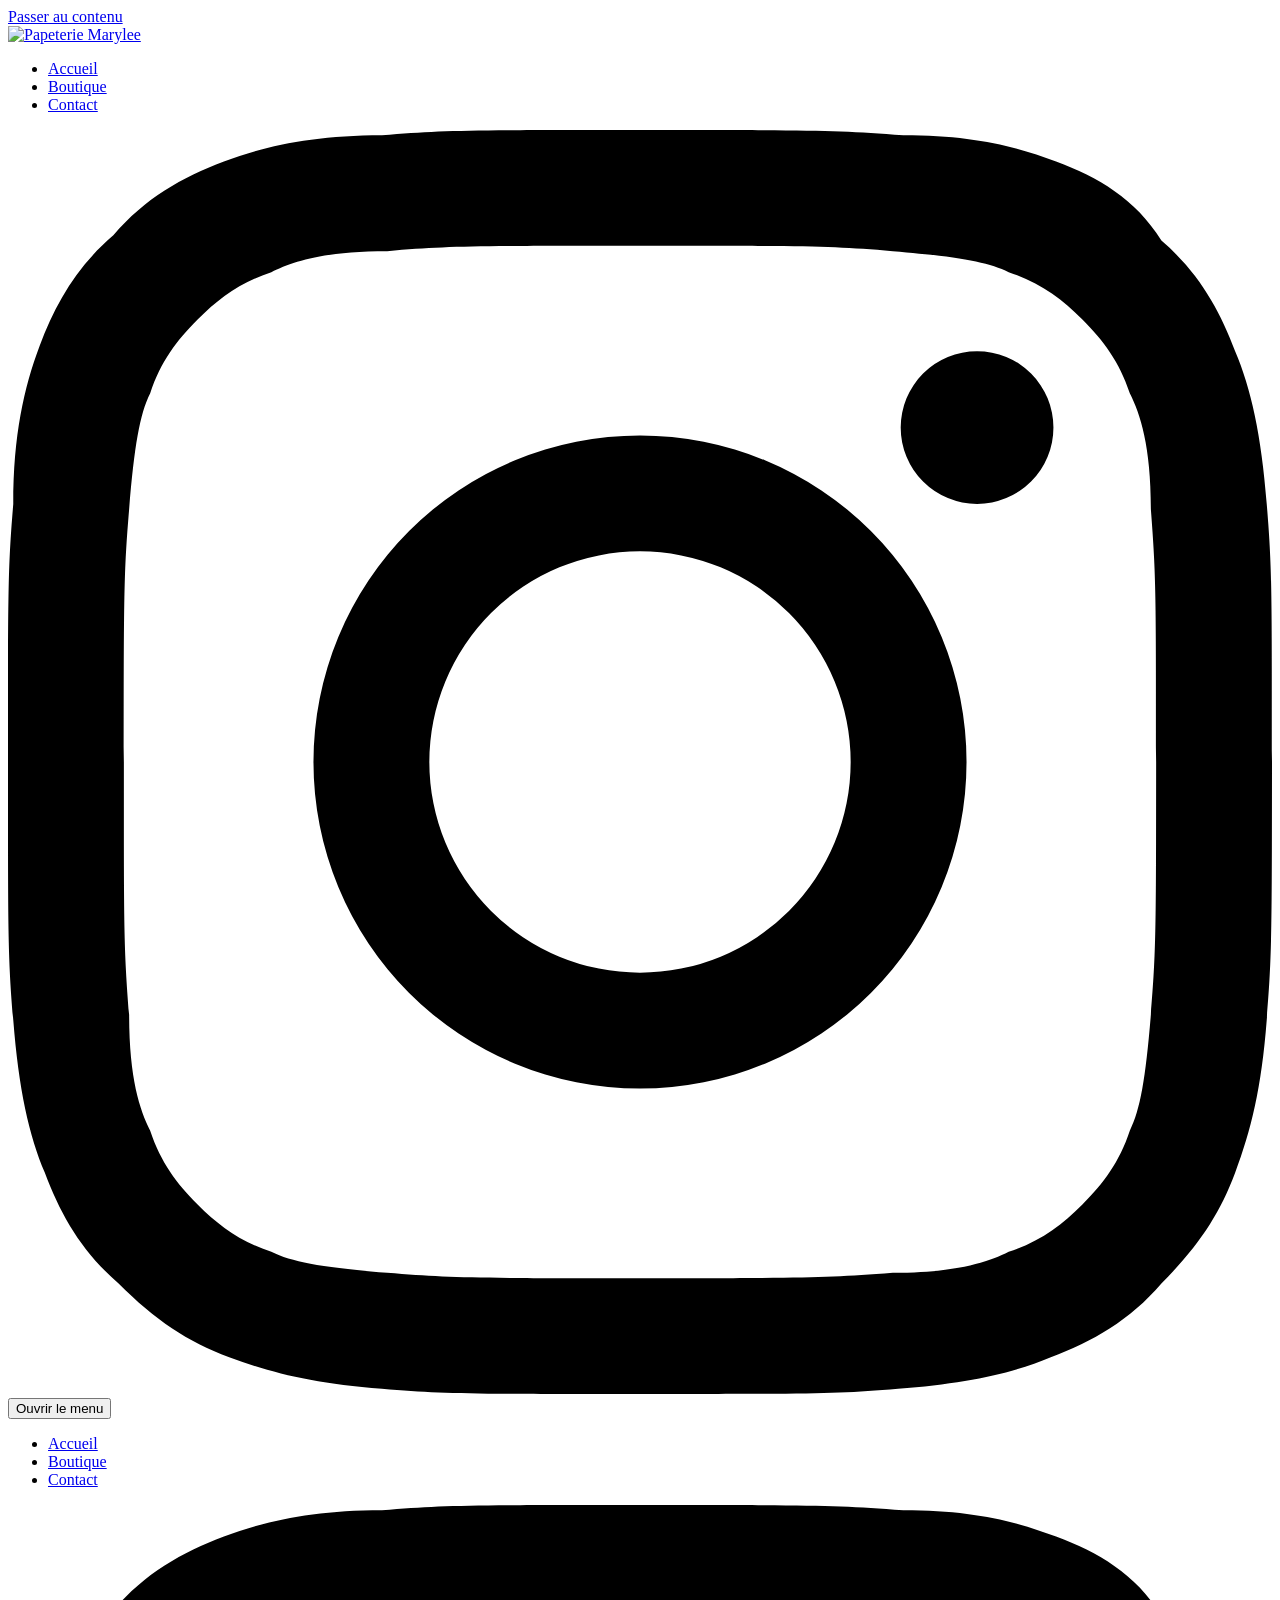
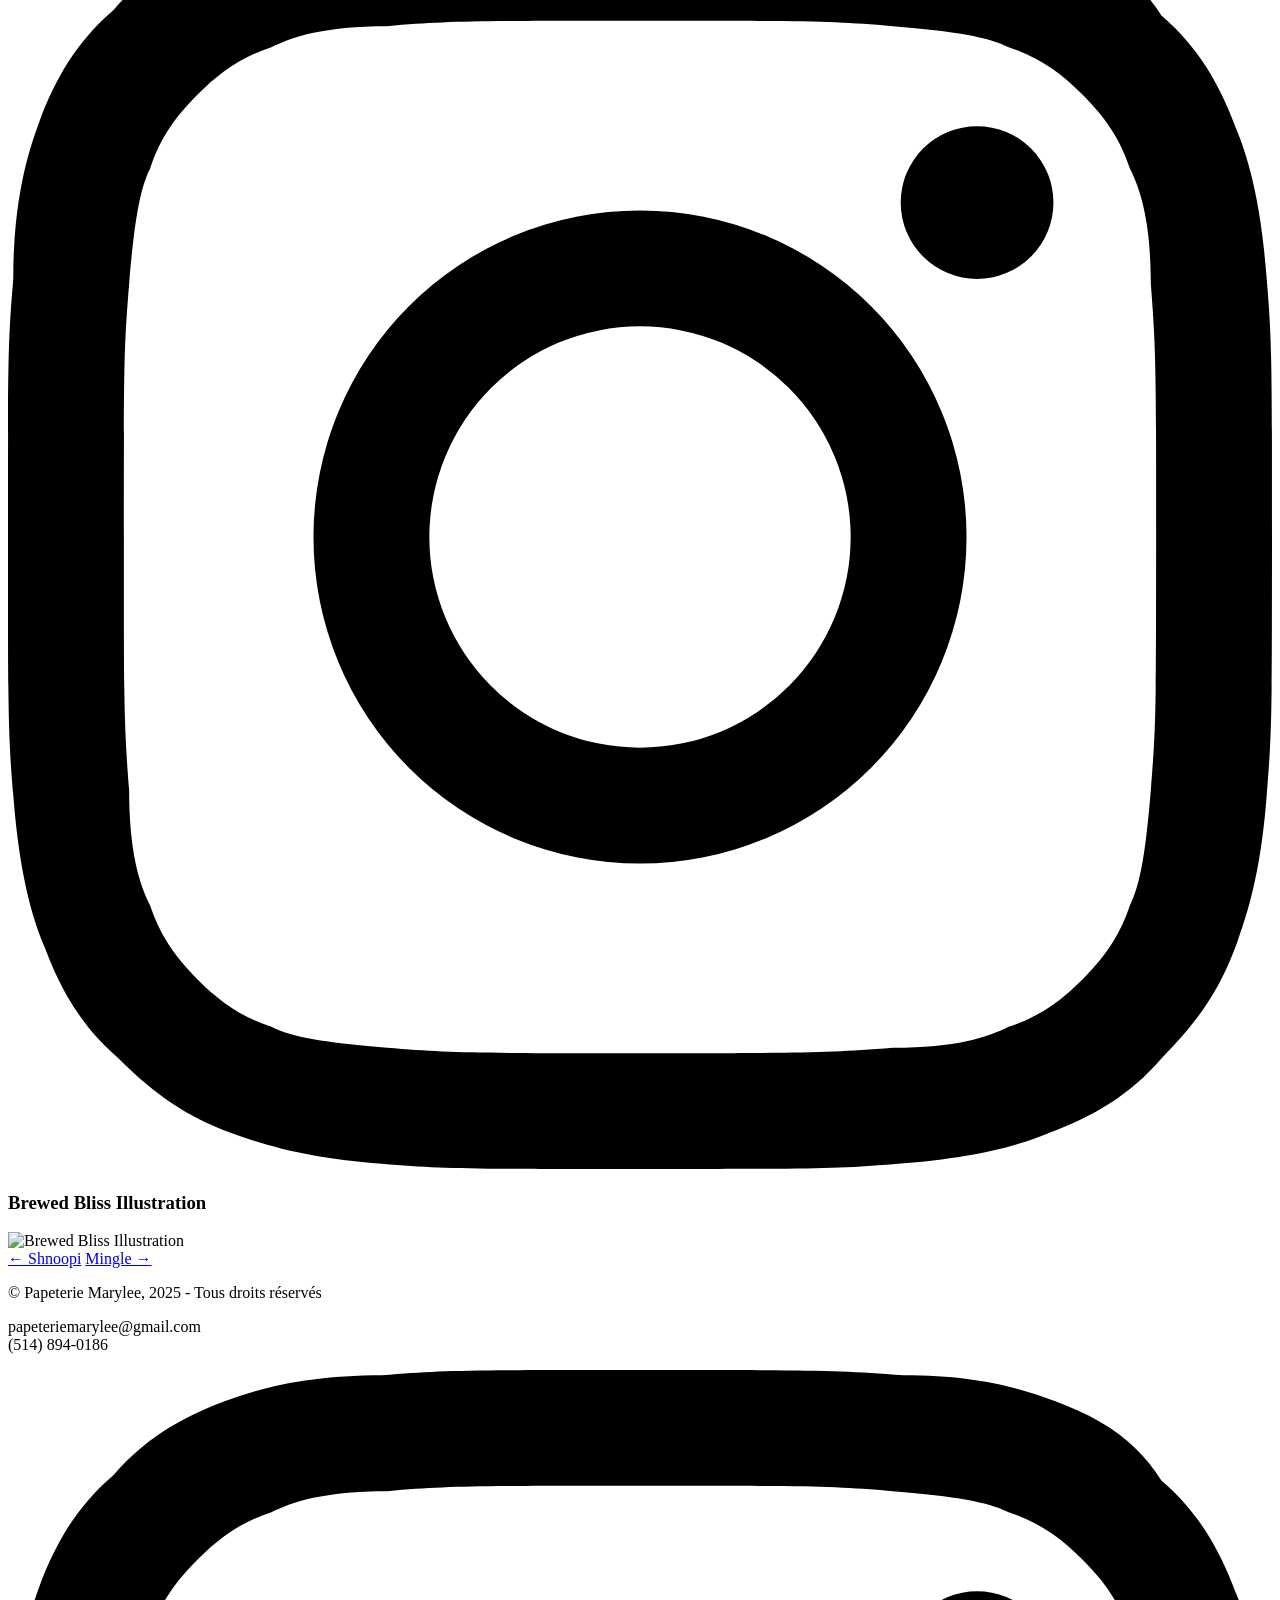
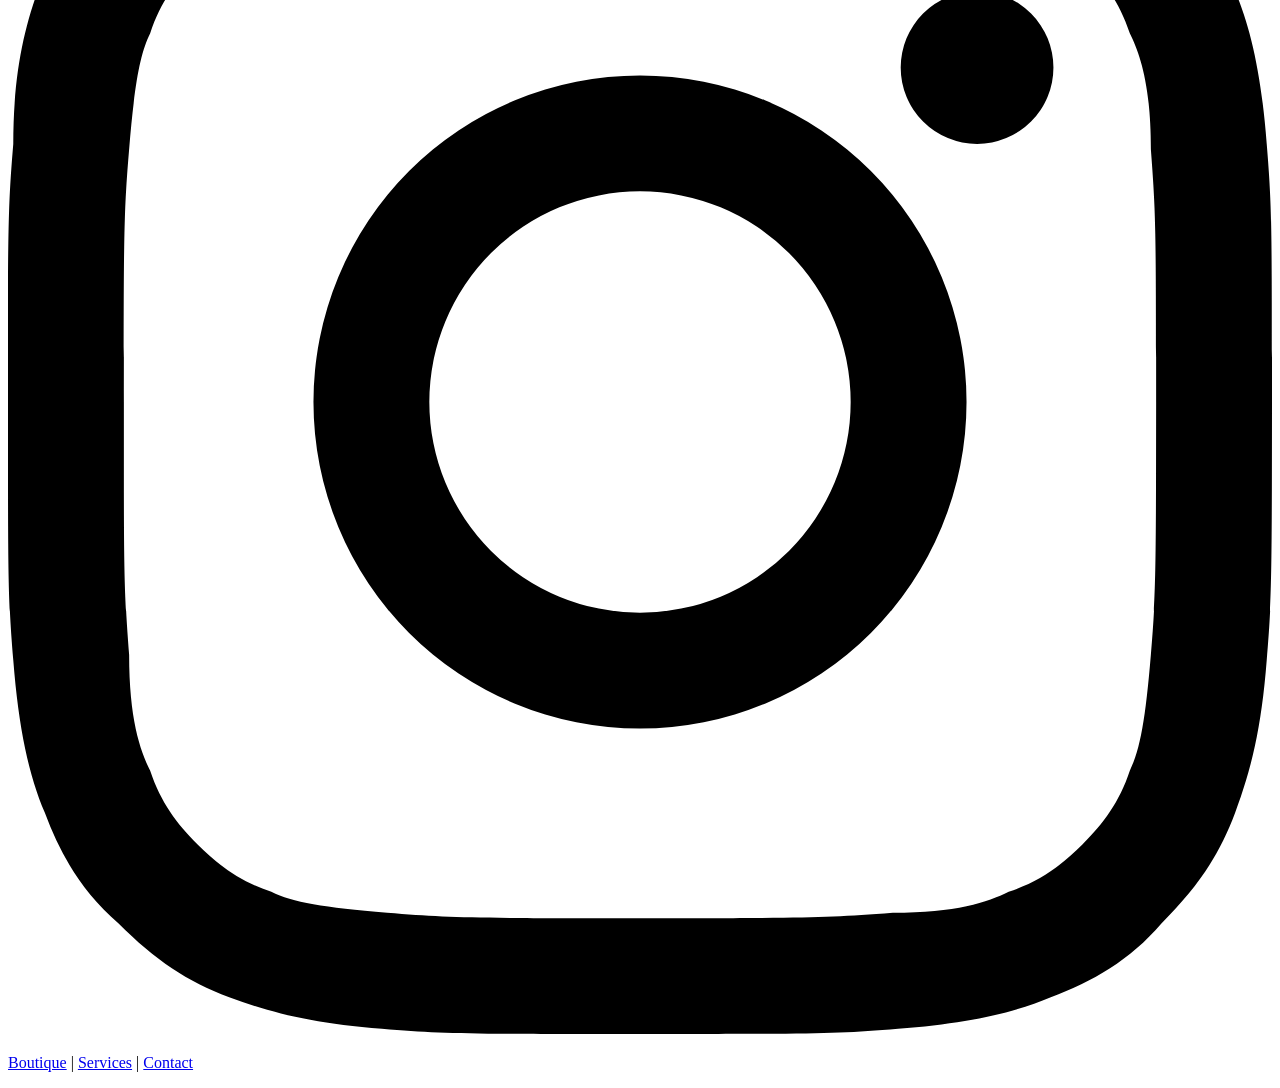
==== brewed-bliss-illustration.html @ e53f6b2a "Add files via upload" ====
<!DOCTYPE html>
<html lang="fr-CA">
<head>
<meta charset="utf-8">
<meta name="viewport" content="width=device-width, initial-scale=1, viewport-fit=cover">
<title>Brewed Bliss Illustration — Papeterie Marylee</title>
<meta name="description" content="Design et illustrations sur mesure pour réaliser vos idées.">
<meta property="og:site_name" content="Papeterie Marylee">
<meta property="og:title" content="Brewed Bliss Illustration — Papeterie Marylee">
<meta property="og:description" content="Design et illustrations sur mesure pour réaliser vos idées.">
<meta property="og:type" content="website">
<meta property="og:image" content="https://images.squarespace-cdn.com/content/v1/68e517de8bf12d3bb1ee0d49/b175f4bb-cfa4-4f8d-8e0b-01b64a1f9634/Logo+-+Papeterie+Marylee-white.png?format=750w">
<meta name="twitter:card" content="summary">
<link rel="icon" href="https://images.squarespace-cdn.com/content/v1/68e517de8bf12d3bb1ee0d49/b086ebba-afb7-48d0-9835-9307bfd8c10b/favicon.ico?format=100w">
<link rel="preconnect" href="https://fonts.googleapis.com">
<link rel="preconnect" href="https://fonts.gstatic.com" crossorigin>
<link rel="stylesheet" href="https://fonts.googleapis.com/css2?family=Cormorant:wght@500&family=EB+Garamond:ital,wght@0,400;0,700;1,400&family=Shippori+Mincho:wght@400;500;700&display=swap">
<!-- Adobe Fonts (facultatif) : collez ici le lien de votre kit pour utiliser
     orpheus-pro et adobe-garamond-pro, ex. <link rel="stylesheet" href="https://use.typekit.net/xxxxxxx.css"> -->
<link rel="stylesheet" href="../css/style.css">
</head>
<body>
<a class="skip-link" href="#page">Passer au contenu</a>
<header class="header">
  <div class="header-inner">
    <a class="logo" href="../index.html"><img src="https://images.squarespace-cdn.com/content/v1/68e517de8bf12d3bb1ee0d49/b175f4bb-cfa4-4f8d-8e0b-01b64a1f9634/Logo+-+Papeterie+Marylee-white.png?format=750w" alt="Papeterie Marylee" width="92" height="70"></a>
    <nav class="nav" aria-label="Navigation principale">
      <ul class="nav-list"><li><a href="../index.html" aria-current="page">Accueil</a></li><li><a href="https://www.papeteriemarylee.com/boutique">Boutique</a></li><li><a href="../contact.html">Contact</a></li></ul>
      <div class="social"><a href="https://www.instagram.com/papeteriemarylee/" target="_blank" rel="noopener" aria-label="Instagram"><svg viewBox="0 0 24 24" aria-hidden="true"><path d="M12 2.2c3.2 0 3.6 0 4.8.1 1.2.1 1.8.2 2.2.4.6.2 1 .5 1.4.9.4.4.7.8.9 1.4.2.4.4 1 .4 2.2.1 1.3.1 1.6.1 4.8s0 3.6-.1 4.8c-.1 1.2-.2 1.8-.4 2.2-.2.6-.5 1-.9 1.4-.4.4-.8.7-1.4.9-.4.2-1 .4-2.2.4-1.3.1-1.6.1-4.8.1s-3.6 0-4.8-.1c-1.2-.1-1.8-.2-2.2-.4-.6-.2-1-.5-1.4-.9-.4-.4-.7-.8-.9-1.4-.2-.4-.4-1-.4-2.2-.1-1.3-.1-1.6-.1-4.8s0-3.6.1-4.8c.1-1.2.2-1.8.4-2.2.2-.6.5-1 .9-1.4.4-.4.8-.7 1.4-.9.4-.2 1-.4 2.2-.4 1.2-.1 1.6-.1 4.8-.1M12 0C8.7 0 8.3 0 7.1.1 5.8.1 4.9.3 4.1.6c-.8.3-1.5.7-2.1 1.4C1.3 2.6.9 3.3.6 4.1.3 4.9.1 5.8.1 7.1 0 8.3 0 8.7 0 12s0 3.7.1 4.9c.1 1.3.3 2.2.6 2.9.3.8.7 1.5 1.4 2.1.7.7 1.3 1.1 2.1 1.4.8.3 1.6.5 2.9.6 1.2.1 1.6.1 4.9.1s3.7 0 4.9-.1c1.3-.1 2.2-.3 2.9-.6.8-.3 1.5-.7 2.1-1.4.7-.7 1.1-1.3 1.4-2.1.3-.8.5-1.6.6-2.9.1-1.2.1-1.6.1-4.9s0-3.7-.1-4.9c-.1-1.3-.3-2.2-.6-2.9-.3-.8-.7-1.5-1.4-2.1C21.4 1.3 20.7.9 19.9.6 19.1.3 18.3.1 17 .1 15.7 0 15.3 0 12 0zm0 5.8a6.2 6.2 0 1 0 0 12.4 6.2 6.2 0 0 0 0-12.4zM12 16a4 4 0 1 1 0-8 4 4 0 0 1 0 8zm6.4-11.8a1.4 1.4 0 1 0 0 2.9 1.4 1.4 0 0 0 0-2.9z"/></svg></a></div>
    </nav>
    <button class="burger" type="button" aria-expanded="false" aria-controls="menu-mobile">
      <span class="visually-hidden">Ouvrir le menu</span>
      <span class="bar"></span><span class="bar"></span>
    </button>
  </div>
</header>
<div class="menu-overlay" id="menu-mobile" aria-hidden="true">
  <nav aria-label="Navigation mobile"><ul><li><a href="../index.html">Accueil</a></li><li><a href="https://www.papeteriemarylee.com/boutique">Boutique</a></li><li><a href="../contact.html">Contact</a></li></ul></nav>
  <div class="social social--lg"><a href="https://www.instagram.com/papeteriemarylee/" target="_blank" rel="noopener" aria-label="Instagram"><svg viewBox="0 0 24 24" aria-hidden="true"><path d="M12 2.2c3.2 0 3.6 0 4.8.1 1.2.1 1.8.2 2.2.4.6.2 1 .5 1.4.9.4.4.7.8.9 1.4.2.4.4 1 .4 2.2.1 1.3.1 1.6.1 4.8s0 3.6-.1 4.8c-.1 1.2-.2 1.8-.4 2.2-.2.6-.5 1-.9 1.4-.4.4-.8.7-1.4.9-.4.2-1 .4-2.2.4-1.3.1-1.6.1-4.8.1s-3.6 0-4.8-.1c-1.2-.1-1.8-.2-2.2-.4-.6-.2-1-.5-1.4-.9-.4-.4-.7-.8-.9-1.4-.2-.4-.4-1-.4-2.2-.1-1.3-.1-1.6-.1-4.8s0-3.6.1-4.8c.1-1.2.2-1.8.4-2.2.2-.6.5-1 .9-1.4.4-.4.8-.7 1.4-.9.4-.2 1-.4 2.2-.4 1.2-.1 1.6-.1 4.8-.1M12 0C8.7 0 8.3 0 7.1.1 5.8.1 4.9.3 4.1.6c-.8.3-1.5.7-2.1 1.4C1.3 2.6.9 3.3.6 4.1.3 4.9.1 5.8.1 7.1 0 8.3 0 8.7 0 12s0 3.7.1 4.9c.1 1.3.3 2.2.6 2.9.3.8.7 1.5 1.4 2.1.7.7 1.3 1.1 2.1 1.4.8.3 1.6.5 2.9.6 1.2.1 1.6.1 4.9.1s3.7 0 4.9-.1c1.3-.1 2.2-.3 2.9-.6.8-.3 1.5-.7 2.1-1.4.7-.7 1.1-1.3 1.4-2.1.3-.8.5-1.6.6-2.9.1-1.2.1-1.6.1-4.9s0-3.7-.1-4.9c-.1-1.3-.3-2.2-.6-2.9-.3-.8-.7-1.5-1.4-2.1C21.4 1.3 20.7.9 19.9.6 19.1.3 18.3.1 17 .1 15.7 0 15.3 0 12 0zm0 5.8a6.2 6.2 0 1 0 0 12.4 6.2 6.2 0 0 0 0-12.4zM12 16a4 4 0 1 1 0-8 4 4 0 0 1 0 8zm6.4-11.8a1.4 1.4 0 1 0 0 2.9 1.4 1.4 0 0 0 0-2.9z"/></svg></a></div>
</div>
<main id="page">
  <section class="section theme-white">
    <article class="project">
      <h1>Brewed Bliss Illustration</h1>
      <div class="project-gallery">
        <img src="https://images.squarespace-cdn.com/content/v1/68e517de8bf12d3bb1ee0d49/6ee0bea1-7eaa-4b6a-8c6e-e378f459c4ae/Brewed+Bliss+Illustration+%28cover%29.jpg?format=1500w" alt="Brewed Bliss Illustration">
        <!-- Ajoutez ici les autres images du projet, une par ligne :
        <img src="../images/nom-du-fichier.jpg" alt="Description de l'image"> -->
      </div>
      <nav class="project-nav" aria-label="Projets">
        <a href="shnoopi.html">← Shnoopi</a>
        <a href="mingle.html">Mingle →</a>
      </nav>
    </article>
  </section>

  <footer class="section theme-black footer">
    <div class="content">
      <div class="fe" style="--rows-m:7;--rows-d:6">
        <div class="blk text" style="--m:1/2/4/10;--d:1/8/4/20">
          <p class="small center">© Papeterie Marylee, 2025 - Tous droits réservés</p>
          <p class="small center">papeteriemarylee@gmail.com<br>(514) 894-0186</p>
        </div>
        <div class="blk" style="--m:4/2/6/10;--d:4/12/5/16">
          <div class="social social--lg"><a href="https://www.instagram.com/papeteriemarylee/" target="_blank" rel="noopener" aria-label="Instagram"><svg viewBox="0 0 24 24" aria-hidden="true"><path d="M12 2.2c3.2 0 3.6 0 4.8.1 1.2.1 1.8.2 2.2.4.6.2 1 .5 1.4.9.4.4.7.8.9 1.4.2.4.4 1 .4 2.2.1 1.3.1 1.6.1 4.8s0 3.6-.1 4.8c-.1 1.2-.2 1.8-.4 2.2-.2.6-.5 1-.9 1.4-.4.4-.8.7-1.4.9-.4.2-1 .4-2.2.4-1.3.1-1.6.1-4.8.1s-3.6 0-4.8-.1c-1.2-.1-1.8-.2-2.2-.4-.6-.2-1-.5-1.4-.9-.4-.4-.7-.8-.9-1.4-.2-.4-.4-1-.4-2.2-.1-1.3-.1-1.6-.1-4.8s0-3.6.1-4.8c.1-1.2.2-1.8.4-2.2.2-.6.5-1 .9-1.4.4-.4.8-.7 1.4-.9.4-.2 1-.4 2.2-.4 1.2-.1 1.6-.1 4.8-.1M12 0C8.7 0 8.3 0 7.1.1 5.8.1 4.9.3 4.1.6c-.8.3-1.5.7-2.1 1.4C1.3 2.6.9 3.3.6 4.1.3 4.9.1 5.8.1 7.1 0 8.3 0 8.7 0 12s0 3.7.1 4.9c.1 1.3.3 2.2.6 2.9.3.8.7 1.5 1.4 2.1.7.7 1.3 1.1 2.1 1.4.8.3 1.6.5 2.9.6 1.2.1 1.6.1 4.9.1s3.7 0 4.9-.1c1.3-.1 2.2-.3 2.9-.6.8-.3 1.5-.7 2.1-1.4.7-.7 1.1-1.3 1.4-2.1.3-.8.5-1.6.6-2.9.1-1.2.1-1.6.1-4.9s0-3.7-.1-4.9c-.1-1.3-.3-2.2-.6-2.9-.3-.8-.7-1.5-1.4-2.1C21.4 1.3 20.7.9 19.9.6 19.1.3 18.3.1 17 .1 15.7 0 15.3 0 12 0zm0 5.8a6.2 6.2 0 1 0 0 12.4 6.2 6.2 0 0 0 0-12.4zM12 16a4 4 0 1 1 0-8 4 4 0 0 1 0 8zm6.4-11.8a1.4 1.4 0 1 0 0 2.9 1.4 1.4 0 0 0 0-2.9z"/></svg></a></div>
        </div>
        <div class="blk text" style="--m:6/2/8/10;--d:5/8/6/20">
          <p class="small center"><a href="https://www.papeteriemarylee.com/boutique">Boutique</a> | <a href="https://www.papeteriemarylee.com/services">Services</a> | <a href="../contact.html">Contact</a></p>
        </div>
      </div>
    </div>
  </footer>
</main>
<script src="../js/main.js"></script>
</body>
</html>
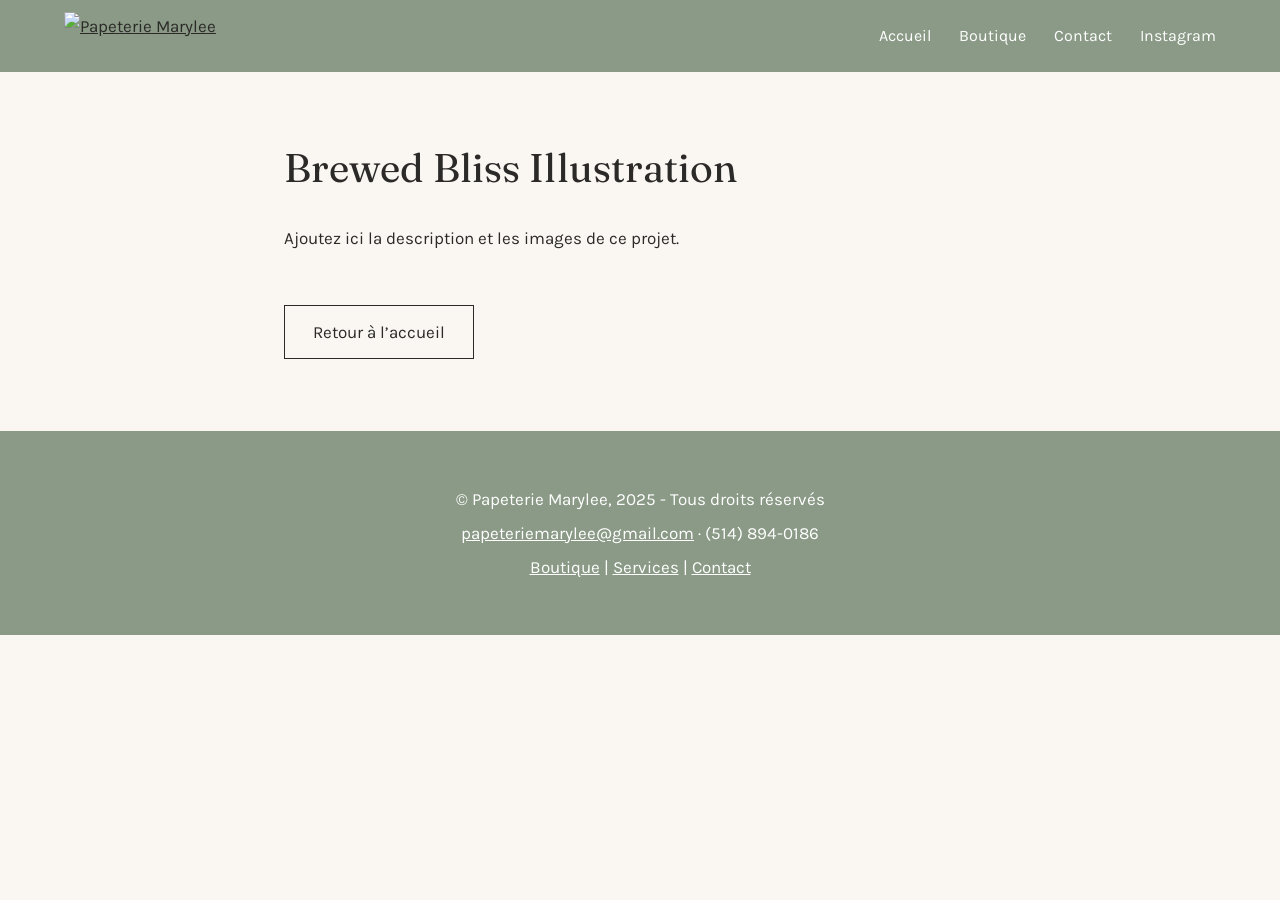
==== commit 13242fa0: "Add files via upload" ====
--- a/brewed-bliss-illustration.html
+++ b/brewed-bliss-illustration.html
@@ -1,76 +1,12 @@
-<!DOCTYPE html>
-<html lang="fr-CA">
-<head>
-<meta charset="utf-8">
-<meta name="viewport" content="width=device-width, initial-scale=1, viewport-fit=cover">
-<title>Brewed Bliss Illustration — Papeterie Marylee</title>
-<meta name="description" content="Design et illustrations sur mesure pour réaliser vos idées.">
-<meta property="og:site_name" content="Papeterie Marylee">
-<meta property="og:title" content="Brewed Bliss Illustration — Papeterie Marylee">
-<meta property="og:description" content="Design et illustrations sur mesure pour réaliser vos idées.">
-<meta property="og:type" content="website">
-<meta property="og:image" content="https://images.squarespace-cdn.com/content/v1/68e517de8bf12d3bb1ee0d49/b175f4bb-cfa4-4f8d-8e0b-01b64a1f9634/Logo+-+Papeterie+Marylee-white.png?format=750w">
-<meta name="twitter:card" content="summary">
-<link rel="icon" href="https://images.squarespace-cdn.com/content/v1/68e517de8bf12d3bb1ee0d49/b086ebba-afb7-48d0-9835-9307bfd8c10b/favicon.ico?format=100w">
-<link rel="preconnect" href="https://fonts.googleapis.com">
-<link rel="preconnect" href="https://fonts.gstatic.com" crossorigin>
-<link rel="stylesheet" href="https://fonts.googleapis.com/css2?family=Cormorant:wght@500&family=EB+Garamond:ital,wght@0,400;0,700;1,400&family=Shippori+Mincho:wght@400;500;700&display=swap">
-<!-- Adobe Fonts (facultatif) : collez ici le lien de votre kit pour utiliser
-     orpheus-pro et adobe-garamond-pro, ex. <link rel="stylesheet" href="https://use.typekit.net/xxxxxxx.css"> -->
-<link rel="stylesheet" href="../css/style.css">
-</head>
-<body>
-<a class="skip-link" href="#page">Passer au contenu</a>
-<header class="header">
-  <div class="header-inner">
-    <a class="logo" href="../index.html"><img src="https://images.squarespace-cdn.com/content/v1/68e517de8bf12d3bb1ee0d49/b175f4bb-cfa4-4f8d-8e0b-01b64a1f9634/Logo+-+Papeterie+Marylee-white.png?format=750w" alt="Papeterie Marylee" width="92" height="70"></a>
-    <nav class="nav" aria-label="Navigation principale">
-      <ul class="nav-list"><li><a href="../index.html" aria-current="page">Accueil</a></li><li><a href="https://www.papeteriemarylee.com/boutique">Boutique</a></li><li><a href="../contact.html">Contact</a></li></ul>
-      <div class="social"><a href="https://www.instagram.com/papeteriemarylee/" target="_blank" rel="noopener" aria-label="Instagram"><svg viewBox="0 0 24 24" aria-hidden="true"><path d="M12 2.2c3.2 0 3.6 0 4.8.1 1.2.1 1.8.2 2.2.4.6.2 1 .5 1.4.9.4.4.7.8.9 1.4.2.4.4 1 .4 2.2.1 1.3.1 1.6.1 4.8s0 3.6-.1 4.8c-.1 1.2-.2 1.8-.4 2.2-.2.6-.5 1-.9 1.4-.4.4-.8.7-1.4.9-.4.2-1 .4-2.2.4-1.3.1-1.6.1-4.8.1s-3.6 0-4.8-.1c-1.2-.1-1.8-.2-2.2-.4-.6-.2-1-.5-1.4-.9-.4-.4-.7-.8-.9-1.4-.2-.4-.4-1-.4-2.2-.1-1.3-.1-1.6-.1-4.8s0-3.6.1-4.8c.1-1.2.2-1.8.4-2.2.2-.6.5-1 .9-1.4.4-.4.8-.7 1.4-.9.4-.2 1-.4 2.2-.4 1.2-.1 1.6-.1 4.8-.1M12 0C8.7 0 8.3 0 7.1.1 5.8.1 4.9.3 4.1.6c-.8.3-1.5.7-2.1 1.4C1.3 2.6.9 3.3.6 4.1.3 4.9.1 5.8.1 7.1 0 8.3 0 8.7 0 12s0 3.7.1 4.9c.1 1.3.3 2.2.6 2.9.3.8.7 1.5 1.4 2.1.7.7 1.3 1.1 2.1 1.4.8.3 1.6.5 2.9.6 1.2.1 1.6.1 4.9.1s3.7 0 4.9-.1c1.3-.1 2.2-.3 2.9-.6.8-.3 1.5-.7 2.1-1.4.7-.7 1.1-1.3 1.4-2.1.3-.8.5-1.6.6-2.9.1-1.2.1-1.6.1-4.9s0-3.7-.1-4.9c-.1-1.3-.3-2.2-.6-2.9-.3-.8-.7-1.5-1.4-2.1C21.4 1.3 20.7.9 19.9.6 19.1.3 18.3.1 17 .1 15.7 0 15.3 0 12 0zm0 5.8a6.2 6.2 0 1 0 0 12.4 6.2 6.2 0 0 0 0-12.4zM12 16a4 4 0 1 1 0-8 4 4 0 0 1 0 8zm6.4-11.8a1.4 1.4 0 1 0 0 2.9 1.4 1.4 0 0 0 0-2.9z"/></svg></a></div>
-    </nav>
-    <button class="burger" type="button" aria-expanded="false" aria-controls="menu-mobile">
-      <span class="visually-hidden">Ouvrir le menu</span>
-      <span class="bar"></span><span class="bar"></span>
-    </button>
-  </div>
-</header>
-<div class="menu-overlay" id="menu-mobile" aria-hidden="true">
-  <nav aria-label="Navigation mobile"><ul><li><a href="../index.html">Accueil</a></li><li><a href="https://www.papeteriemarylee.com/boutique">Boutique</a></li><li><a href="../contact.html">Contact</a></li></ul></nav>
-  <div class="social social--lg"><a href="https://www.instagram.com/papeteriemarylee/" target="_blank" rel="noopener" aria-label="Instagram"><svg viewBox="0 0 24 24" aria-hidden="true"><path d="M12 2.2c3.2 0 3.6 0 4.8.1 1.2.1 1.8.2 2.2.4.6.2 1 .5 1.4.9.4.4.7.8.9 1.4.2.4.4 1 .4 2.2.1 1.3.1 1.6.1 4.8s0 3.6-.1 4.8c-.1 1.2-.2 1.8-.4 2.2-.2.6-.5 1-.9 1.4-.4.4-.8.7-1.4.9-.4.2-1 .4-2.2.4-1.3.1-1.6.1-4.8.1s-3.6 0-4.8-.1c-1.2-.1-1.8-.2-2.2-.4-.6-.2-1-.5-1.4-.9-.4-.4-.7-.8-.9-1.4-.2-.4-.4-1-.4-2.2-.1-1.3-.1-1.6-.1-4.8s0-3.6.1-4.8c.1-1.2.2-1.8.4-2.2.2-.6.5-1 .9-1.4.4-.4.8-.7 1.4-.9.4-.2 1-.4 2.2-.4 1.2-.1 1.6-.1 4.8-.1M12 0C8.7 0 8.3 0 7.1.1 5.8.1 4.9.3 4.1.6c-.8.3-1.5.7-2.1 1.4C1.3 2.6.9 3.3.6 4.1.3 4.9.1 5.8.1 7.1 0 8.3 0 8.7 0 12s0 3.7.1 4.9c.1 1.3.3 2.2.6 2.9.3.8.7 1.5 1.4 2.1.7.7 1.3 1.1 2.1 1.4.8.3 1.6.5 2.9.6 1.2.1 1.6.1 4.9.1s3.7 0 4.9-.1c1.3-.1 2.2-.3 2.9-.6.8-.3 1.5-.7 2.1-1.4.7-.7 1.1-1.3 1.4-2.1.3-.8.5-1.6.6-2.9.1-1.2.1-1.6.1-4.9s0-3.7-.1-4.9c-.1-1.3-.3-2.2-.6-2.9-.3-.8-.7-1.5-1.4-2.1C21.4 1.3 20.7.9 19.9.6 19.1.3 18.3.1 17 .1 15.7 0 15.3 0 12 0zm0 5.8a6.2 6.2 0 1 0 0 12.4 6.2 6.2 0 0 0 0-12.4zM12 16a4 4 0 1 1 0-8 4 4 0 0 1 0 8zm6.4-11.8a1.4 1.4 0 1 0 0 2.9 1.4 1.4 0 0 0 0-2.9z"/></svg></a></div>
-</div>
-<main id="page">
-  <section class="section theme-white">
-    <article class="project">
-      <h1>Brewed Bliss Illustration</h1>
-      <div class="project-gallery">
-        <img src="https://images.squarespace-cdn.com/content/v1/68e517de8bf12d3bb1ee0d49/6ee0bea1-7eaa-4b6a-8c6e-e378f459c4ae/Brewed+Bliss+Illustration+%28cover%29.jpg?format=1500w" alt="Brewed Bliss Illustration">
-        <!-- Ajoutez ici les autres images du projet, une par ligne :
-        <img src="../images/nom-du-fichier.jpg" alt="Description de l'image"> -->
-      </div>
-      <nav class="project-nav" aria-label="Projets">
-        <a href="shnoopi.html">← Shnoopi</a>
-        <a href="mingle.html">Mingle →</a>
-      </nav>
-    </article>
-  </section>
-
-  <footer class="section theme-black footer">
-    <div class="content">
-      <div class="fe" style="--rows-m:7;--rows-d:6">
-        <div class="blk text" style="--m:1/2/4/10;--d:1/8/4/20">
-          <p class="small center">© Papeterie Marylee, 2025 - Tous droits réservés</p>
-          <p class="small center">papeteriemarylee@gmail.com<br>(514) 894-0186</p>
-        </div>
-        <div class="blk" style="--m:4/2/6/10;--d:4/12/5/16">
-          <div class="social social--lg"><a href="https://www.instagram.com/papeteriemarylee/" target="_blank" rel="noopener" aria-label="Instagram"><svg viewBox="0 0 24 24" aria-hidden="true"><path d="M12 2.2c3.2 0 3.6 0 4.8.1 1.2.1 1.8.2 2.2.4.6.2 1 .5 1.4.9.4.4.7.8.9 1.4.2.4.4 1 .4 2.2.1 1.3.1 1.6.1 4.8s0 3.6-.1 4.8c-.1 1.2-.2 1.8-.4 2.2-.2.6-.5 1-.9 1.4-.4.4-.8.7-1.4.9-.4.2-1 .4-2.2.4-1.3.1-1.6.1-4.8.1s-3.6 0-4.8-.1c-1.2-.1-1.8-.2-2.2-.4-.6-.2-1-.5-1.4-.9-.4-.4-.7-.8-.9-1.4-.2-.4-.4-1-.4-2.2-.1-1.3-.1-1.6-.1-4.8s0-3.6.1-4.8c.1-1.2.2-1.8.4-2.2.2-.6.5-1 .9-1.4.4-.4.8-.7 1.4-.9.4-.2 1-.4 2.2-.4 1.2-.1 1.6-.1 4.8-.1M12 0C8.7 0 8.3 0 7.1.1 5.8.1 4.9.3 4.1.6c-.8.3-1.5.7-2.1 1.4C1.3 2.6.9 3.3.6 4.1.3 4.9.1 5.8.1 7.1 0 8.3 0 8.7 0 12s0 3.7.1 4.9c.1 1.3.3 2.2.6 2.9.3.8.7 1.5 1.4 2.1.7.7 1.3 1.1 2.1 1.4.8.3 1.6.5 2.9.6 1.2.1 1.6.1 4.9.1s3.7 0 4.9-.1c1.3-.1 2.2-.3 2.9-.6.8-.3 1.5-.7 2.1-1.4.7-.7 1.1-1.3 1.4-2.1.3-.8.5-1.6.6-2.9.1-1.2.1-1.6.1-4.9s0-3.7-.1-4.9c-.1-1.3-.3-2.2-.6-2.9-.3-.8-.7-1.5-1.4-2.1C21.4 1.3 20.7.9 19.9.6 19.1.3 18.3.1 17 .1 15.7 0 15.3 0 12 0zm0 5.8a6.2 6.2 0 1 0 0 12.4 6.2 6.2 0 0 0 0-12.4zM12 16a4 4 0 1 1 0-8 4 4 0 0 1 0 8zm6.4-11.8a1.4 1.4 0 1 0 0 2.9 1.4 1.4 0 0 0 0-2.9z"/></svg></a></div>
-        </div>
-        <div class="blk text" style="--m:6/2/8/10;--d:5/8/6/20">
-          <p class="small center"><a href="https://www.papeteriemarylee.com/boutique">Boutique</a> | <a href="https://www.papeteriemarylee.com/services">Services</a> | <a href="../contact.html">Contact</a></p>
-        </div>
-      </div>
-    </div>
-  </footer>
-</main>
-<script src="../js/main.js"></script>
-</body>
-</html>
+<!DOCTYPE html><html lang="fr"><head><meta charset="utf-8"><meta name="viewport" content="width=device-width,initial-scale=1">
+<title>Brewed Bliss Illustration – Papeterie Marylee</title><meta name="description" content="Design et illustrations sur mesure pour réaliser vos idées.">
+<link rel="preconnect" href="https://fonts.googleapis.com"><link rel="preconnect" href="https://fonts.gstatic.com" crossorigin>
+<link href="https://fonts.googleapis.com/css2?family=Fraunces:wght@400;500&family=Karla:wght@400;500&display=swap" rel="stylesheet">
+<link rel="stylesheet" href="../style.css"></head><body>
+<header><div class="bar"><a href="../index.html"><img src="https://images.squarespace-cdn.com/content/v1/68e517de8bf12d3bb1ee0d49/b175f4bb-cfa4-4f8d-8e0b-01b64a1f9634/Logo+-+Papeterie+Marylee-white.png?format=750w" alt="Papeterie Marylee"></a>
+<nav><a href="../index.html">Accueil</a><a href="https://www.papeteriemarylee.com/boutique">Boutique</a><a href="../contact.html">Contact</a>
+<a href="https://www.instagram.com/papeteriemarylee/" aria-label="Instagram">Instagram</a></nav></div></header>
+<section class="narrow"><h2>Brewed Bliss Illustration</h2><p>Ajoutez ici la description et les images de ce projet.</p><a class="btn" href="../index.html">Retour à l’accueil</a></section>
+<footer><p>© Papeterie Marylee, 2025 - Tous droits réservés</p>
+<p><a href="mailto:papeteriemarylee@gmail.com">papeteriemarylee@gmail.com</a> · (514) 894-0186</p>
+<p><a href="https://www.papeteriemarylee.com/boutique">Boutique</a> | <a href="https://www.papeteriemarylee.com/services">Services</a> | <a href="../contact.html">Contact</a></p></footer></body></html>
--- a/style.css
+++ b/style.css
@@ -0,0 +1,35 @@
+/* === Change these colours to match your Squarespace palette === */
+:root{--bg:#faf7f2;--ink:#2b2a28;--muted:#6f6a63;--accent:#8a9a86;--header:#8a9a86;--card:#fff;--line:#e6e0d6;
+--serif:'Fraunces',Georgia,serif;--sans:'Karla',system-ui,sans-serif}
+*{box-sizing:border-box}html{scroll-behavior:smooth}
+body{margin:0;background:var(--bg);color:var(--ink);font:17px/1.65 var(--sans)}
+img{max-width:100%;display:block}a{color:inherit}
+:focus-visible{outline:2px solid var(--ink);outline-offset:3px}
+header{background:var(--header);position:sticky;top:0;z-index:10}
+.bar{max-width:1200px;margin:auto;padding:12px 24px;display:flex;align-items:center;justify-content:space-between;gap:16px}
+.bar img{height:48px;width:auto}
+nav{display:flex;gap:28px;align-items:center}
+nav a{color:#fff;text-decoration:none;font-size:16px}nav a:hover{text-decoration:underline}
+.hero{position:relative;min-height:70vh;display:grid;place-items:center;text-align:center;color:#fff;background:#555 center/cover}
+.hero::after{content:"";position:absolute;inset:0;background:rgba(0,0,0,.28)}
+.hero h1{position:relative;z-index:1;font:400 clamp(30px,5vw,56px)/1.15 var(--serif);max-width:820px;margin:0;padding:0 24px}
+section{max-width:1200px;margin:auto;padding:72px 24px}
+h2{font:400 clamp(28px,4vw,40px)/1.2 var(--serif);margin:0 0 32px}
+.grid{display:grid;gap:28px;grid-template-columns:repeat(auto-fill,minmax(250px,1fr))}
+.product{text-decoration:none}
+.product img{aspect-ratio:1;object-fit:cover;width:100%;background:var(--line)}
+.product h3{font:400 18px var(--sans);margin:12px 0 2px}.product p{margin:0;color:var(--muted)}
+.btn{display:inline-block;margin-top:36px;padding:12px 28px;border:1.5px solid var(--ink);text-decoration:none}
+.btn:hover{background:var(--ink);color:var(--bg)}
+.tiles{display:grid;gap:20px;grid-template-columns:repeat(auto-fill,minmax(220px,1fr))}
+.tile{aspect-ratio:4/3;background:var(--card);border:1px solid var(--line);display:grid;place-items:center;text-align:center;padding:16px;text-decoration:none;font:400 20px var(--serif);background-size:cover;background-position:center}
+.tile:hover{border-color:var(--ink)}
+.about{display:grid;gap:48px;grid-template-columns:1fr 1fr;align-items:center}
+.about img{width:100%;aspect-ratio:4/5;object-fit:cover}
+footer{background:var(--header);color:#fff;padding:48px 24px;text-align:center}
+footer a{color:#fff}footer p{margin:6px 0}
+form{display:grid;gap:16px;max-width:560px}
+input,textarea{font:inherit;padding:12px;border:1px solid var(--line);background:#fff;width:100%}
+button{font:inherit;padding:12px 28px;border:1.5px solid var(--ink);background:var(--ink);color:var(--bg);cursor:pointer;justify-self:start}
+.narrow{max-width:760px}
+@media(max-width:760px){.about{grid-template-columns:1fr}nav{gap:16px}.bar img{height:38px}}
